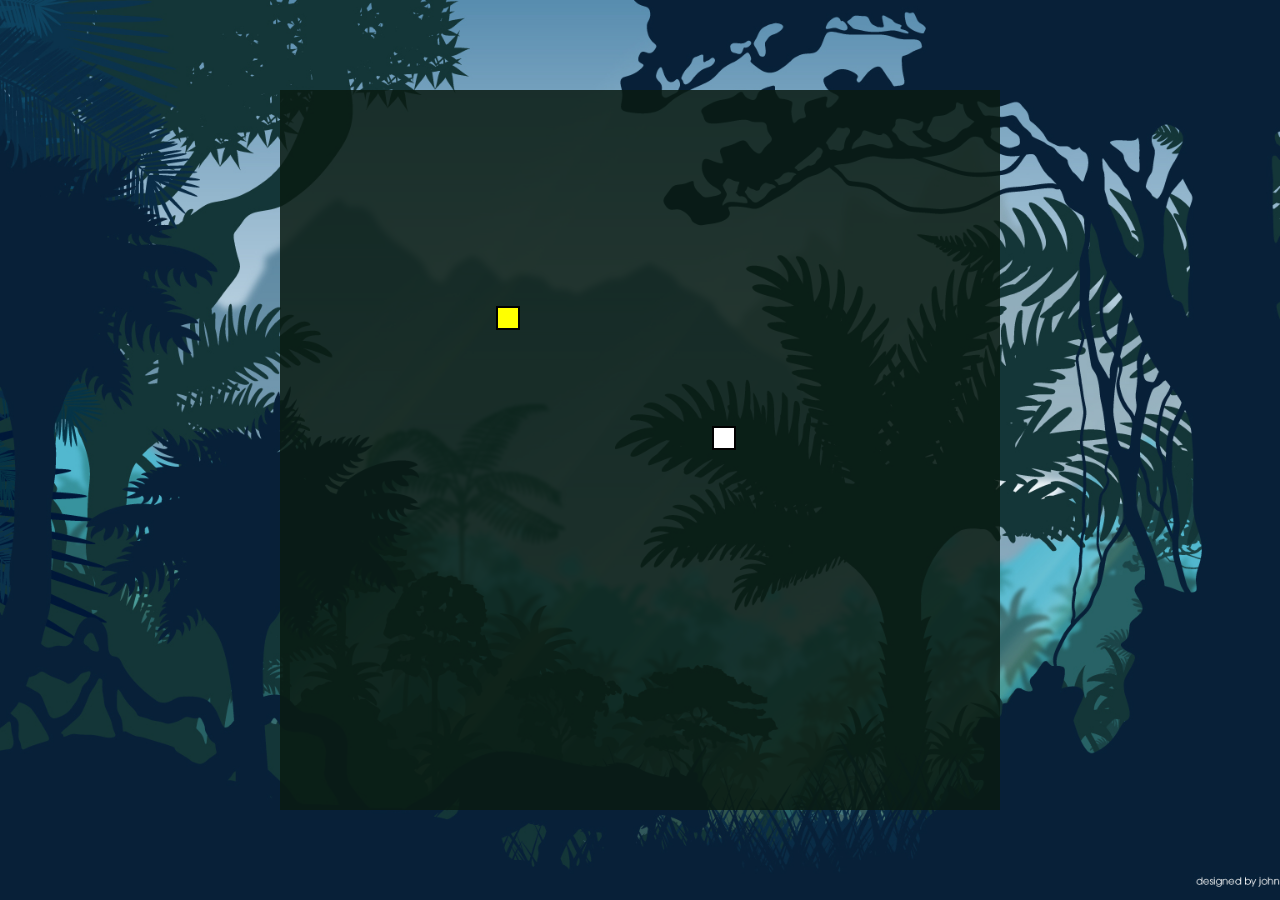
==== index.html @ 1829e5ae "Display the food randomly" ====
<!DOCTYPE html>
<html lang="en">
  <head>
    <meta charset="UTF-8" />
    <meta name="viewport" content="width=device-width, initial-scale=1.0" />
    <title>Snake Game</title>
    <link rel="stylesheet" href="style.css" />
  </head>
  <body>
    <div id="snake-board"></div>
    <script src="/js/snake.js"></script>
    <script src="/js/food.js"></script>
    <script src="/js/index.js"></script>
  </body>
</html>
---- style.css ----
body {
  margin: 0;
  width: 100vw;
  height: 100vh;
  display: flex;
  justify-content: center;
  align-items: center;
  background-image: url("../jungle.jpg");
  background-position: center;
  background-size: cover;
}

#snake-board {
  background-color: rgba(9, 27, 18, 0.856);
  height: 80vmin;
  width: 80vmin;
  display: grid;
  grid-template-rows: repeat(30, 1fr);
  grid-template-columns: repeat(30, 1fr);
}

.snake {
  background-color: white;
  border: 0.25vmin solid black;
}

.food {
  background-color: yellow;
  border: 0.25vmin solid black;
}
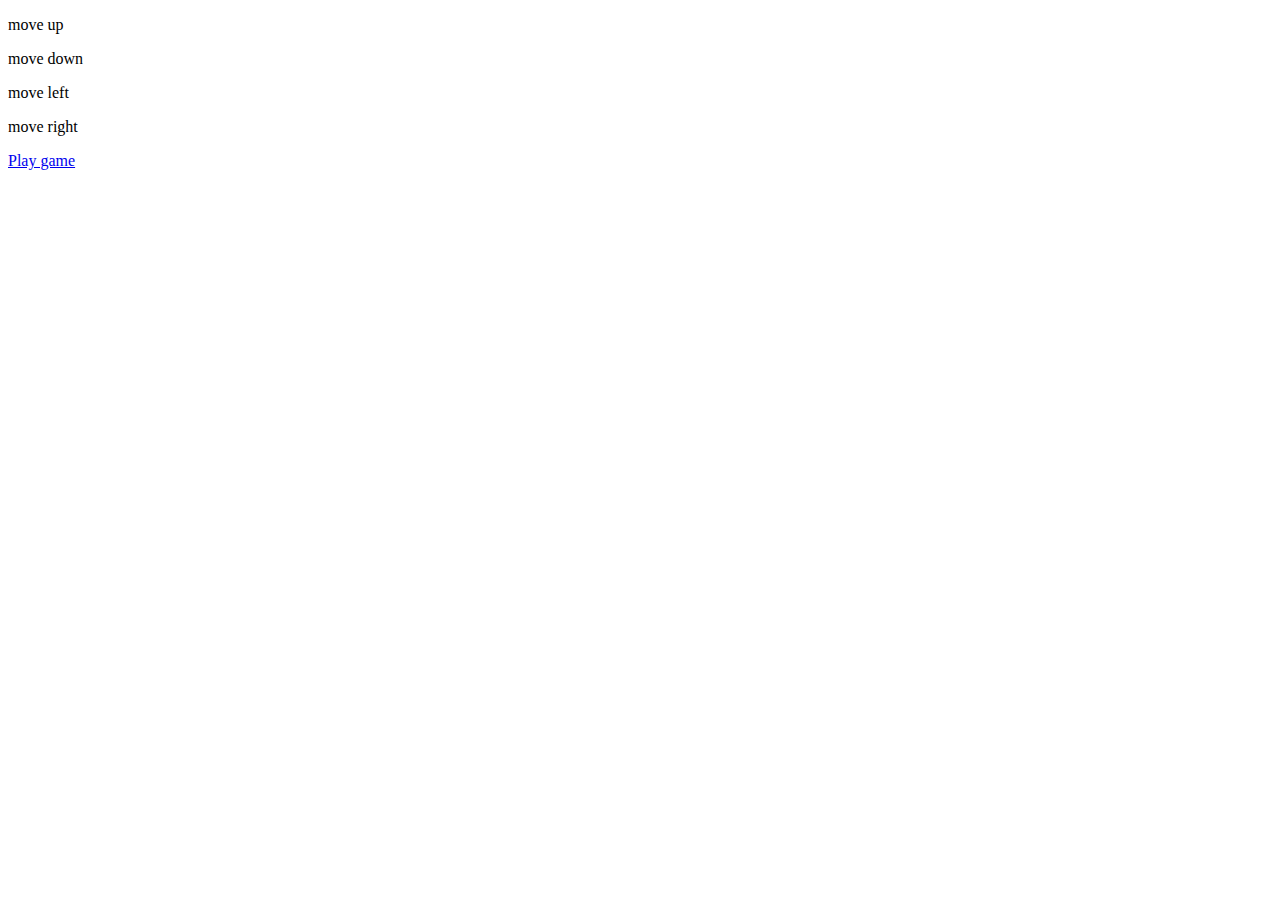
==== commit 54c0bf60: "Enable to change the score, fix the food bug" ====
--- a/index.html
+++ b/index.html
@@ -4,12 +4,15 @@
     <meta charset="UTF-8" />
     <meta name="viewport" content="width=device-width, initial-scale=1.0" />
     <title>Snake Game</title>
-    <link rel="stylesheet" href="style.css" />
+    <!-- <link rel="stylesheet" href="style.css" /> -->
   </head>
   <body>
-    <div id="snake-board"></div>
-    <script src="/js/snake.js"></script>
-    <script src="/js/food.js"></script>
-    <script src="/js/index.js"></script>
+    <div class="commands">
+      <p>move up</p>
+      <p>move down</p>
+      <p>move left</p>
+      <p>move right</p>
+    </div>
+    <a href="/game.html">Play game</a>
   </body>
 </html>
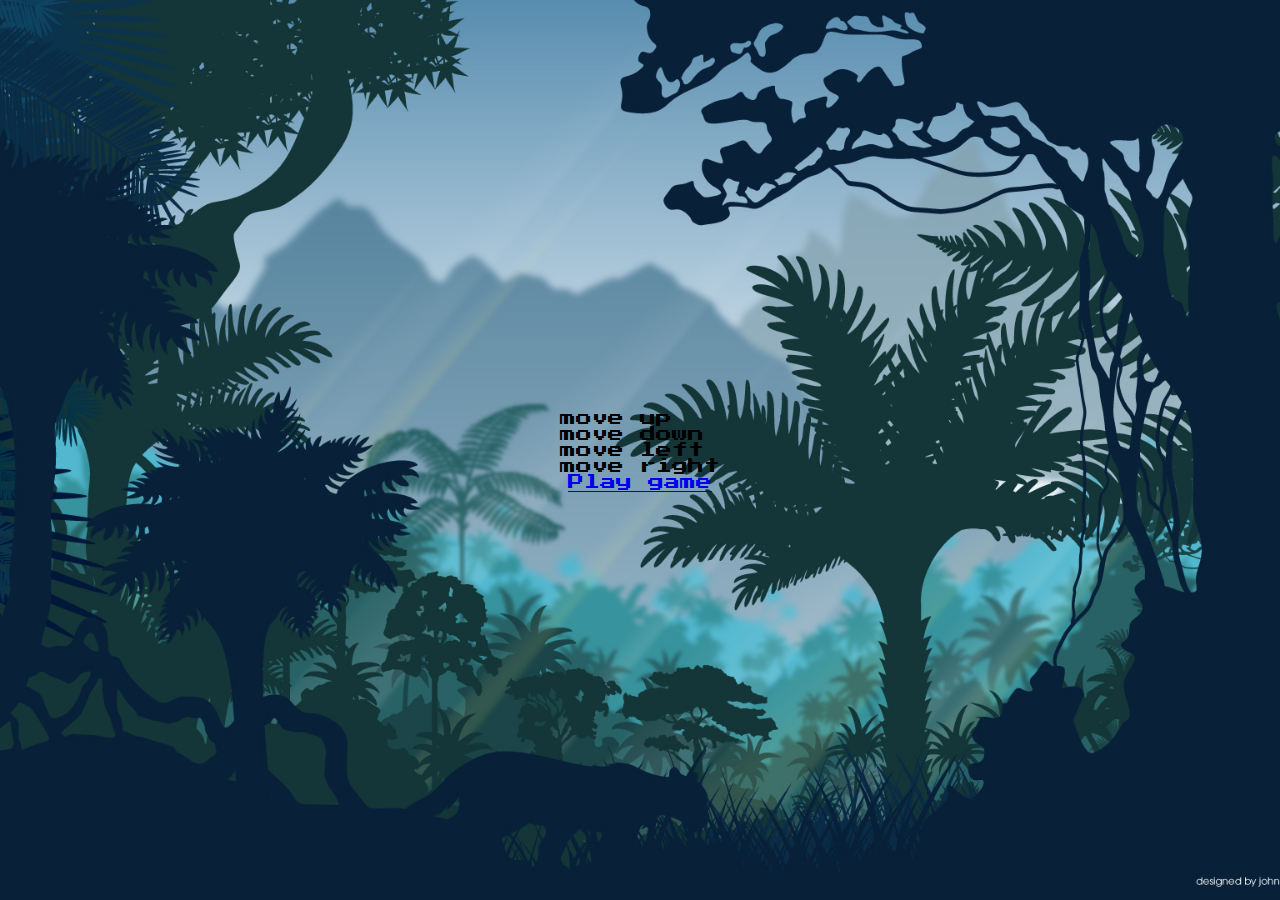
==== commit fdbd6925: "Latest changes" ====
--- a/index.html
+++ b/index.html
@@ -4,7 +4,11 @@
     <meta charset="UTF-8" />
     <meta name="viewport" content="width=device-width, initial-scale=1.0" />
     <title>Snake Game</title>
-    <!-- <link rel="stylesheet" href="style.css" /> -->
+    <link
+      href="https://fonts.googleapis.com/css2?family=Orbitron&family=Poiret+One&family=Press+Start+2P&display=swap"
+      rel="stylesheet"
+    />
+    <link rel="stylesheet" href="index.css" />
   </head>
   <body>
     <div class="commands">
@@ -13,6 +17,9 @@
       <p>move left</p>
       <p>move right</p>
     </div>
-    <a href="/game.html">Play game</a>
+    <a href="./game.html">Play game</a>
+    <script src="/js/snake.js"></script>
+    <script src="/js/food.js"></script>
+    <script src="/js/index.js"></script>
   </body>
 </html>
--- a/index.css
+++ b/index.css
@@ -0,0 +1,19 @@
+* {
+  margin: 0;
+}
+
+body {
+  font-family: "Orbitron", sans-serif;
+  font-family: "Poiret One", cursive;
+  font-family: "Press Start 2P", cursive;
+  margin: 0;
+  width: 100vw;
+  height: 100vh;
+  display: flex;
+  flex-direction: column;
+  justify-content: center;
+  align-items: center;
+  background-image: url("../jungle.jpg");
+  background-position: center;
+  background-size: cover;
+}
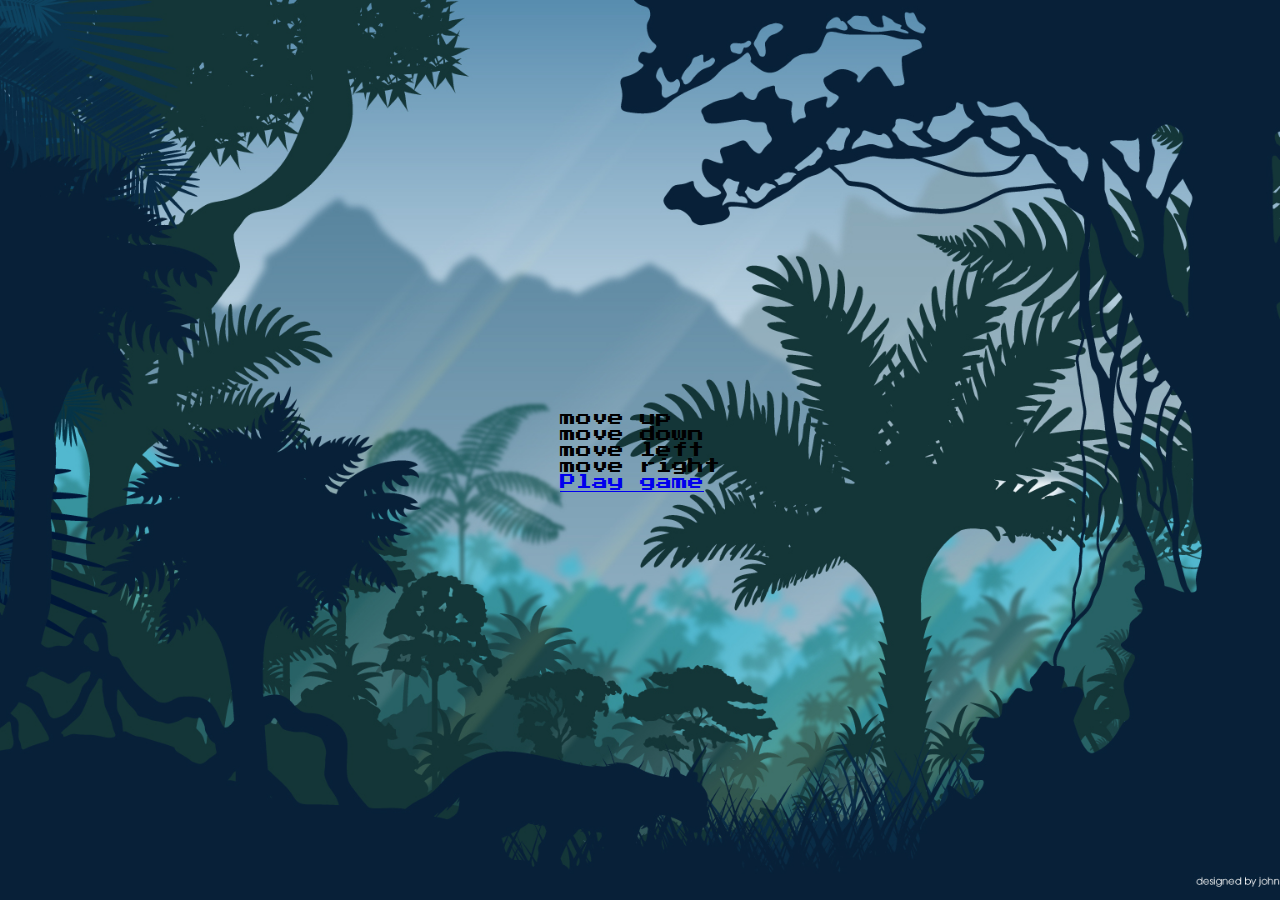
==== commit 47a218a2: "Change img paths" ====
--- a/index.html
+++ b/index.html
@@ -11,7 +11,9 @@
     <link rel="stylesheet" href="index.css" />
   </head>
   <body>
+    <div>
     <div class="commands">
+      
       <p>move up</p>
       <p>move down</p>
       <p>move left</p>
--- a/index.css
+++ b/index.css
@@ -13,7 +13,7 @@
   flex-direction: column;
   justify-content: center;
   align-items: center;
-  background-image: url("../jungle.jpg");
+  background-image: url("/jungle.jpg");
   background-position: center;
   background-size: cover;
 }
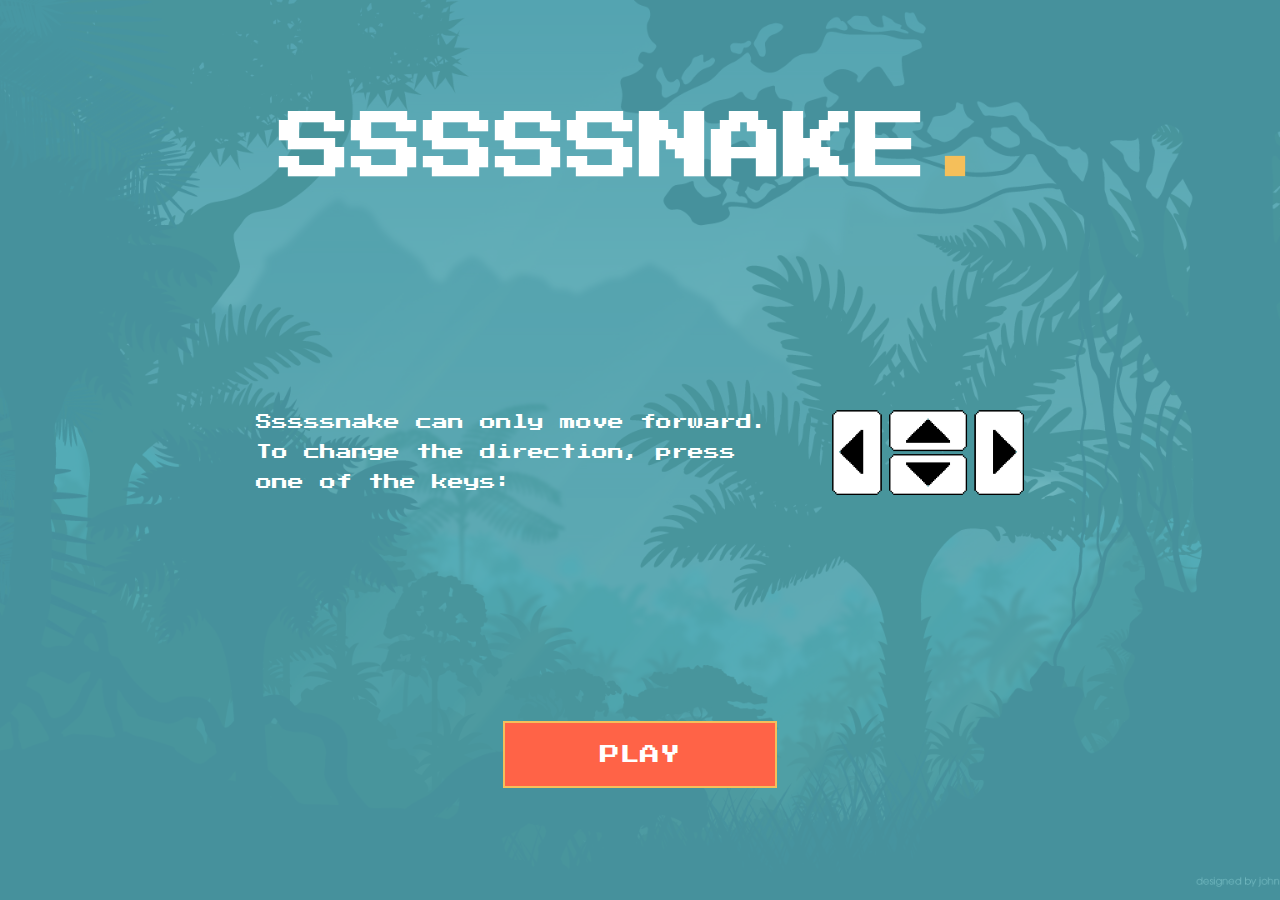
==== commit 5cc4fabb: "Add landing page" ====
--- a/index.html
+++ b/index.html
@@ -11,17 +11,23 @@
     <link rel="stylesheet" href="index.css" />
   </head>
   <body>
-    <div>
-    <div class="commands">
-      
-      <p>move up</p>
-      <p>move down</p>
-      <p>move left</p>
-      <p>move right</p>
-    </div>
-    <a href="./game.html">Play game</a>
-    <script src="/js/snake.js"></script>
-    <script src="/js/food.js"></script>
-    <script src="/js/index.js"></script>
+    <section class="wrapper">
+      <h1>SSSSSNAKE<span>.</span></h1>
+      <article>
+        <div class="commands">
+          <p>
+            Sssssnake can only move forward. <br />
+            To change the direction, press <br />
+            one of the keys:
+          </p>
+          <img class="keys-img" src="keys.png" alt="keys" />
+        </div>
+
+        <!-- <p>move down</p>
+        <p>move left</p>
+        <p>move right</p> -->
+      </article>
+      <div class="play"><a href="game.html">PLAY</a></div>
+    </section>
   </body>
 </html>
--- a/index.css
+++ b/index.css
@@ -13,7 +13,64 @@
   flex-direction: column;
   justify-content: center;
   align-items: center;
-  background-image: url("/jungle.jpg");
+  background-image: url("./jungle.jpg");
   background-position: center;
   background-size: cover;
+  background-repeat: no-repeat;
 }
+
+.wrapper {
+  width: 100%;
+  height: 100%;
+  background-color: rgba(83, 168, 177, 0.83);
+  display: flex;
+  /* justify-content: center; */
+  align-items: center;
+  flex-direction: column;
+  justify-content: space-around;
+  color: white;
+}
+
+.play a {
+  text-decoration: none;
+  color: white;
+  font-size: 20px;
+}
+.play {
+  border: 0.25vmin solid rgb(245, 191, 90);
+  width: 30vmin;
+  height: 7vmin;
+  background-color: tomato;
+  display: flex;
+  align-items: center;
+  justify-content: center;
+  cursor: pointer;
+  transition: 0.4s;
+}
+
+.play:hover {
+  box-shadow: 3px 3px rgba(0, 0, 0, 0.3);
+  background-color: rgb(245, 191, 90);
+}
+
+h1 {
+  font-size: 8vh;
+  font-stretch: expanded;
+}
+
+h1 span {
+  color: rgb(245, 191, 90);
+}
+
+.keys-img {
+  width: 15%;
+  padding-left: 5%;
+}
+
+.commands {
+  display: flex;
+  align-items: center;
+  justify-content: center;
+  line-height: 30px;
+  text-align: start;
+}
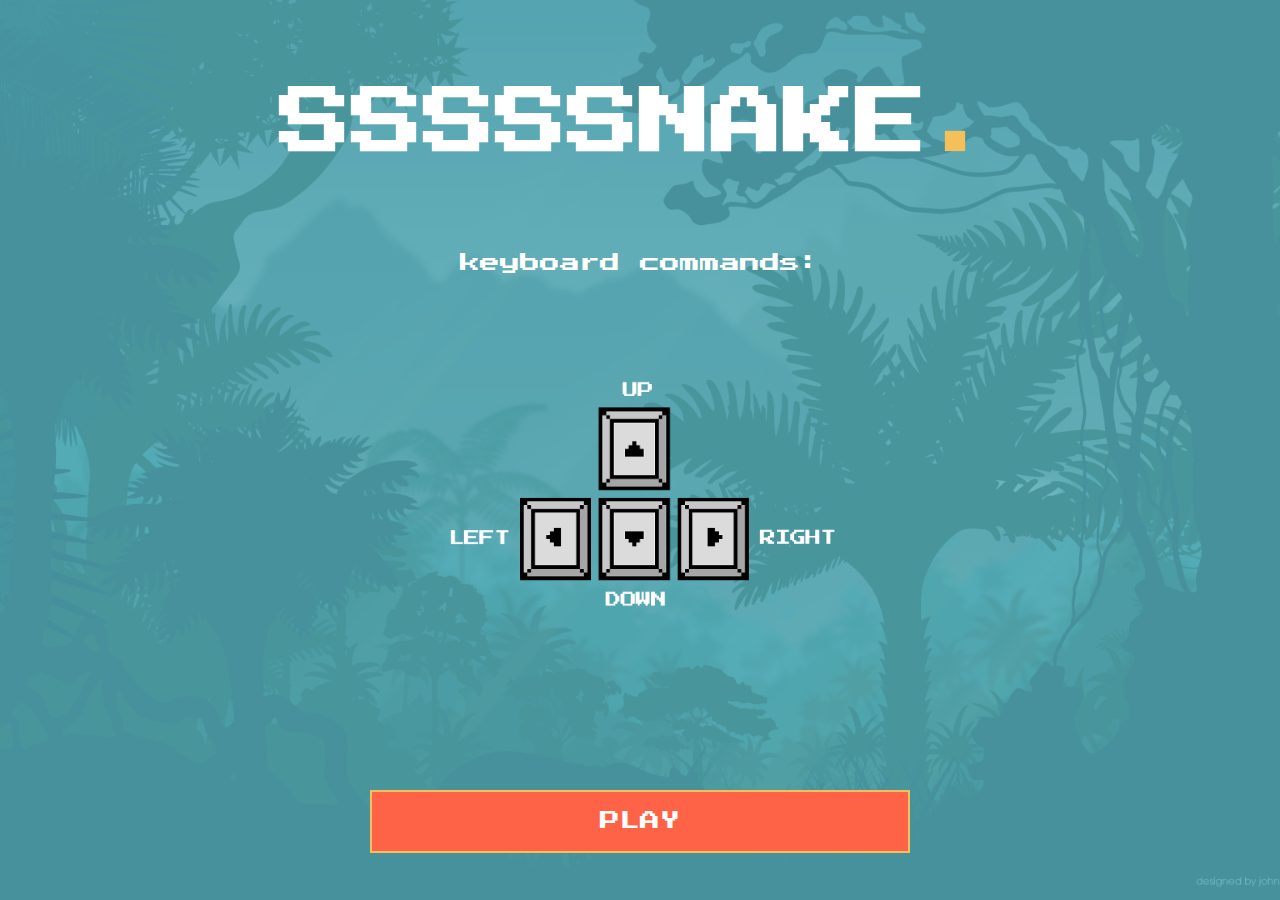
==== commit 981e6d4a: "Add complexity" ====
--- a/index.html
+++ b/index.html
@@ -12,21 +12,10 @@
   </head>
   <body>
     <section class="wrapper">
+      <!-- <img class="sssnake-img" src="sssnake.png" alt="sssnake" /> -->
       <h1>SSSSSNAKE<span>.</span></h1>
-      <article>
-        <div class="commands">
-          <p>
-            Sssssnake can only move forward. <br />
-            To change the direction, press <br />
-            one of the keys:
-          </p>
-          <img class="keys-img" src="keys.png" alt="keys" />
-        </div>
-
-        <!-- <p>move down</p>
-        <p>move left</p>
-        <p>move right</p> -->
-      </article>
+      <p>keyboard commands:</p>
+      <img class="keys-img" src="keys.png" alt="keys" />
       <div class="play"><a href="game.html">PLAY</a></div>
     </section>
   </body>
--- a/index.css
+++ b/index.css
@@ -1,18 +1,13 @@
 * {
   margin: 0;
+  box-sizing: border-box;
 }
 
 body {
   font-family: "Orbitron", sans-serif;
   font-family: "Poiret One", cursive;
   font-family: "Press Start 2P", cursive;
-  margin: 0;
-  width: 100vw;
   height: 100vh;
-  display: flex;
-  flex-direction: column;
-  justify-content: center;
-  align-items: center;
   background-image: url("./jungle.jpg");
   background-position: center;
   background-size: cover;
@@ -20,42 +15,48 @@
 }
 
 .wrapper {
+  margin: 0;
   width: 100%;
   height: 100%;
   background-color: rgba(83, 168, 177, 0.83);
   display: flex;
-  /* justify-content: center; */
   align-items: center;
   flex-direction: column;
   justify-content: space-around;
   color: white;
 }
 
+/* .sssnake-img {
+  width: 60%;
+  margin: 70px 0;
+} */
+
 .play a {
   text-decoration: none;
   color: white;
   font-size: 20px;
 }
+
 .play {
+  width: 60vmin;
+  height: 7vmin;
   border: 0.25vmin solid rgb(245, 191, 90);
-  width: 30vmin;
-  height: 7vmin;
   background-color: tomato;
   display: flex;
   align-items: center;
   justify-content: center;
   cursor: pointer;
   transition: 0.4s;
+  /* margin: 80px 0; */
 }
 
 .play:hover {
   box-shadow: 3px 3px rgba(0, 0, 0, 0.3);
   background-color: rgb(245, 191, 90);
 }
-
 h1 {
   font-size: 8vh;
-  font-stretch: expanded;
+  margin-top: 40px;
 }
 
 h1 span {
@@ -63,14 +64,16 @@
 }
 
 .keys-img {
-  width: 15%;
-  padding-left: 5%;
+  width: 32%;
+  margin: 0 0 60px;
 }
 
-.commands {
+/* .commands {
   display: flex;
   align-items: center;
-  justify-content: center;
-  line-height: 30px;
-  text-align: start;
+  justify-content: space-evenly;
+} */
+
+p {
+  font-size: 20px;
 }
